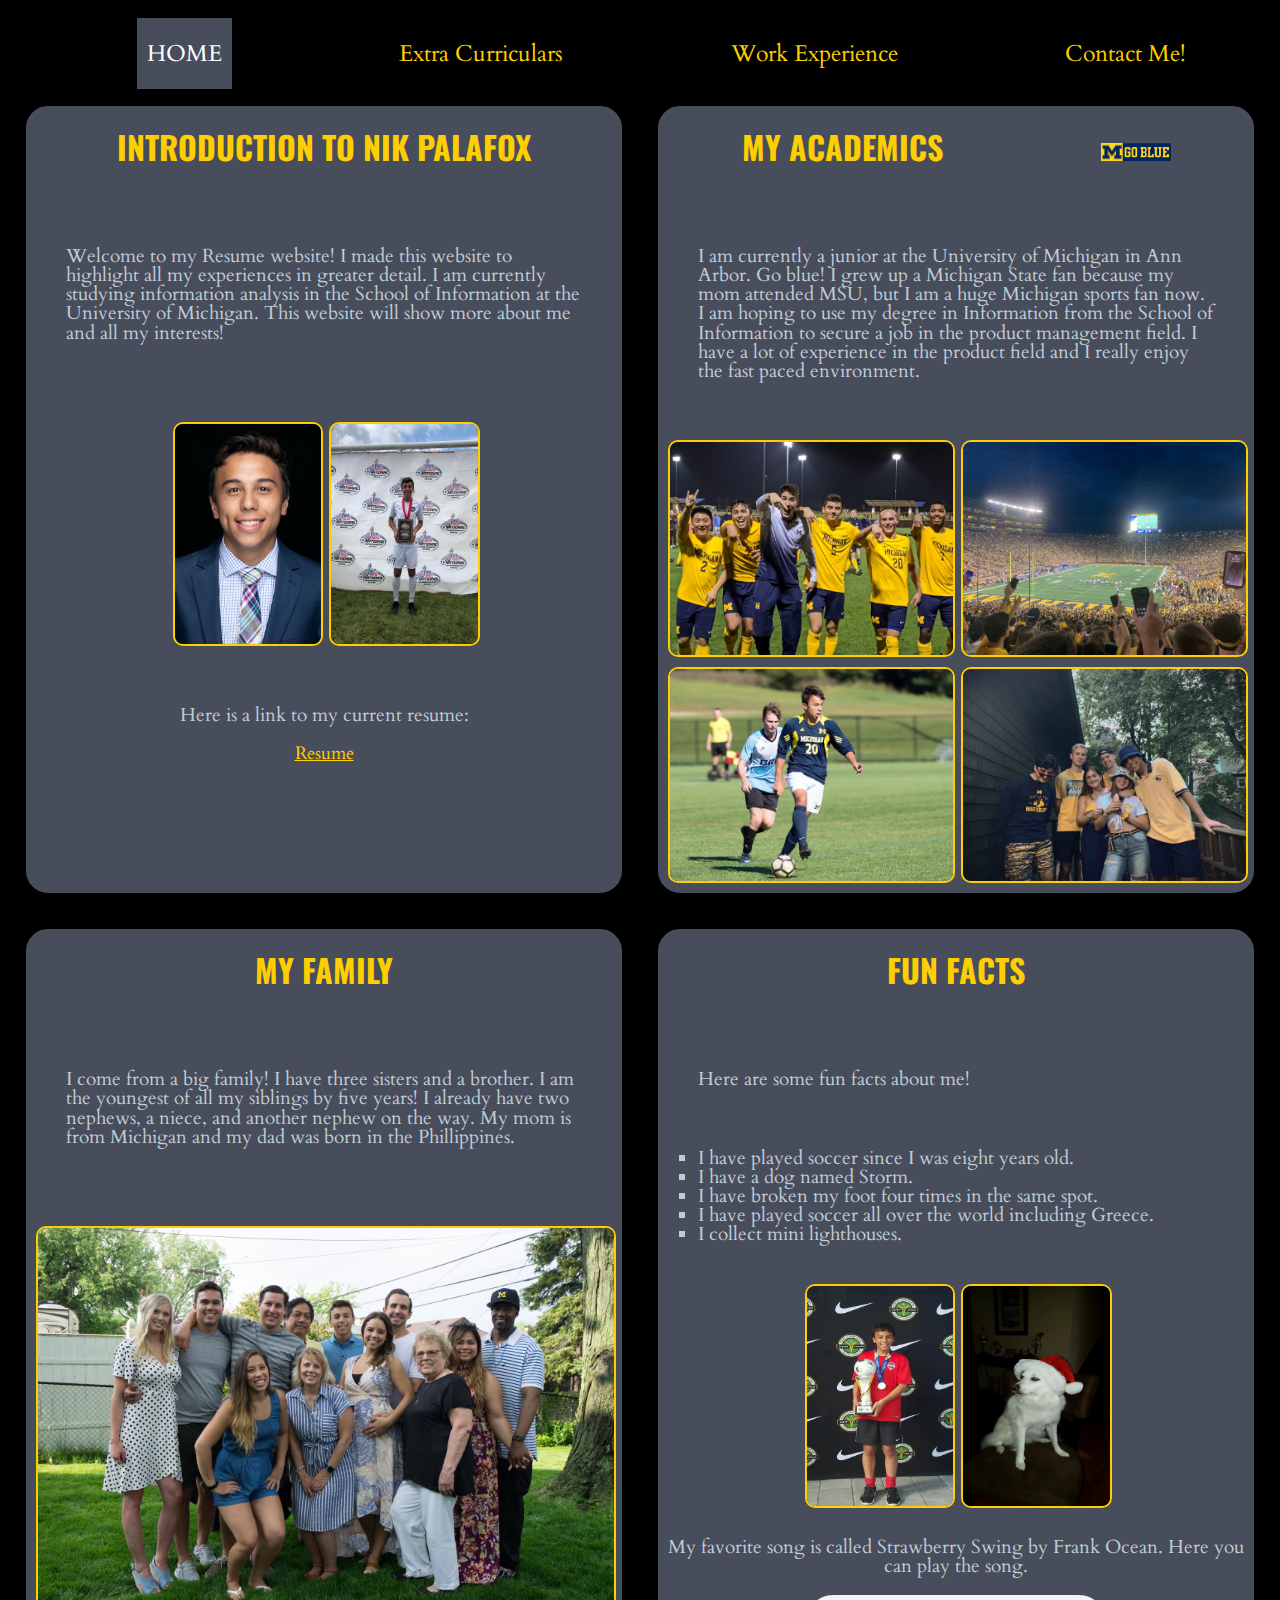
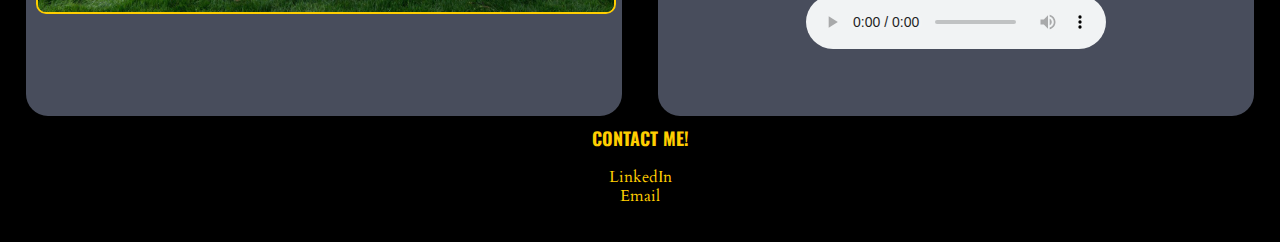
==== index.html @ f415037c "finished with the index page for now" ====
<!DOCTYPE html>
<html lang="en">
  <head>
    <meta charset="utf-8">
    <meta name="viewport" content="width=device-width, initial-scale=1.0">
    <link rel="shortcut icon" type="image/png" href="images/favicon.png"/>
    <link rel="stylesheet" type="text/css" href="css/html5reset.css">
    <link rel="stylesheet" type="text/css" href="css/index_style.css">
    <link href="https://fonts.googleapis.com/css?family=Cardo:400,700|Oswald" rel="stylesheet">
    <title>Nikolas Palafox</title>
  </head>
  <body>
    <header>
      <nav>
        <ul class="nav_links">
          <li class="nav_item active"><a href="index.html"> Home </a></li>
          <li class="nav_item"><a href="extra_curriculars.html"> Extra Curriculars </a></li>
          <li class="nav_item"><a href="experience.html"> Work Experience </a></li>
          <li class="nav_item"><a href="contact.html"> Contact Me! </a></li>
        </ul>
    </nav>
  </header>
  <main class="information">
    
    <div class=basic>
      <h1>Introduction to Nik Palafox </h1>
      <p>Welcome to my Resume website! I made this website to highlight all my experiences in greater detail. I am 
        currently studying information analysis in the School of Information at the University of Michigan. This website will show more
        about me and all my interests!
      </p>
      <div id="main-photos">
        <img src="images/Headshot.jpg" alt="This is a headshot of Nik Palafox"/>
        <img src="images/regionals.jpeg" alt="This is a picture of Nik Palafox holding a regional soccer trophy."/>
      </div>
      <p>
        Here is a link to my current resume: <br> <br> <a href="https://drive.google.com/file/d/1fEiuMR_XKlK-VDDbxYioorzys0GaDcrl/view?usp=sharing" target=_blank>Resume </a>

      </p>
    </div>

    <div class="basic university">
      <h2>My Academics <img src="images/logo.png" alt="logo" id = "logo"> </h2>
      <p> I am currently a junior at the University of Michigan in Ann Arbor. Go blue! I grew up a Michigan State fan
        because my mom attended MSU, but I am a huge Michigan sports fan now. I am hoping to use my degree in Information 
        from the School of Information to secure a job in the product management field. I have a lot of experience in the 
        product field and I really enjoy the fast paced environment. 
        </p>
      <div id=univ-photos>
        <img src="images/BigHouse.jpeg" alt="A picture of the Big House in Ann Arbor, Michigan"/>
        <img src='images/MichiganSoccer.jpeg' alt='A picture of Nik Palafox playing soccer'/>
        <img src='images/Gameday.jpeg' alt='A picture of Nik and friends in Michigan gear'/>
        <img src="images/hornsdown.jpeg" alt= "A picture of Nik and his friends after a soccer game." />
      </div>

    </div>


    <div class="basic myfamily">
      <h2> My Family</h2>
      <p>I come from a big family! I have three sisters and a brother. I am the youngest of all my siblings by five years!
           I already have two nephews, a niece, and another nephew on the way. My mom is from Michigan and my dad was born
           in the Phillippines. 
          </p>
        <div id=family-photos>
          <img src='images/family.jpeg' alt='A picture of Nik Palafox and his family'/>
        </div>
    </div>

    <div class="basic funfacts">
      <h2>Fun Facts</h2>
      <p> Here are some fun facts about me!</p>
      <ul>
        <li> I have played soccer since I was eight years old.</li>
        <li> I have a dog named Storm.</li>
        <li> I have broken my foot four times in the same spot.</li>
        <li> I have played soccer all over the world including Greece.</li>
        <li> I collect mini lighthouses. </li>
      </ul>
        
        <div id=facts-photos>
          <img src="images/soccer.jpeg" alt="Nik Palafox on the fields with his teammates."/>
          <img src="images/storm.jpeg" alt="A picture of Nik's dog Storm." />

        </div>
        <p> My favorite song is called Strawberry Swing by Frank Ocean. Here you can play the song. <br> <br>
        <audio controls>
          <source src="strawberry.mp3" type="audio/mpeg">
        </audio> 
        </p>
    </div>
  </main>


    <footer>
      <h1> Contact Me!</h1>
      <ul>
        <li> <a href="https://www.linkedin.com/in/nikolas-palafox/" target=_blank>
          LinkedIn</a>
        </li>
        <li>
          <a href="mailto:npalafox@umich.edu" target=_blank>
            Email</a>
        </li>
    </footer>
  </body>
</html>
---- css/index_style.css ----
body {
  font-family: 'Cardo', serif;
  color: #c0ccd4;
  background: black;
 }
p {
  padding: 40px;
  font-size: larger;
}

audio {
  display: block;
  margin: 0 auto;
  text-align: center;
}

.funfacts p:last-child {
  padding: 10px;
}

h1, h2, h3, h4, h5, h6 {
  font-family: 'Oswald', sans-serif;
  text-transform: uppercase;
  color: #ffce00;
  display: block;
  margin: 0 auto;
  text-align: center;
}

h1, h2{
  font-size: xx-large;
  padding: 25px;
}
@-webkit-keyframes logo_wiggle{
  0% {width:10px;}
  100% {width:70px;}

}

@keyframes logo_wiggle{
  0% {width:10px;}
  100% {width:70px;}
} 

#logo{
  animation-name:logo_wiggle;
  display: inline;
  width: 70px;
  padding-left: 150px;
  animation-duration: 5s;
  animation-iteration-count: infinite;
}
ul {
  list-style-type: square;
  font-size:larger;
}

.basic {
  background: #484d5c;
  border: 3px solid black;
  border-style: round;
}

footer{
  background-color: black;
  color: white;
  padding: 10px;
  text-align: center;
} 
footer ul {
display:flex;
justify-content: space-between;
flex-direction: column;
list-style-type: none;
padding:0px;
}

footer a{
color: #ffce00;
font-size: medium;
text-decoration: none;
}

footer a:hover, a:focus{
color: white;
}

footer h1{
padding:0px;
font-size: large;
}

header{
    background: black;
    border-bottom: 3px solid black;
    display: flex;
    flex-direction: column;
    justify-content: center;
    align-items: center;
}
  
.nav_links{
    display: flex;
    justify-content: space-between;
    flex-direction: column;
    width: 95vw;
    padding: 15px 3px;
}
.active a{
  color: white !important;
  background-color: #484d5c;
  text-transform: uppercase;

}

.nav_item a{
  color: #ffce00;
  font-size: larger;
  text-decoration: none;
}
  
.nav_item a:hover, a:focus{
    color: white;
}


.information {
  display: grid;
}

#main-photos, #family-photos, #univ-photos, #facts-photos{
  display: grid;
  grid-template-columns: 1fr;
}

img {
  width: 100%;
}

a {
  color: #ffce00;
  font-size: large;
}

.basic p:last-child {
  display: block;
  margin: 0 auto;
  text-align: center;
}




 /* NEED TO FINISH */
  @media screen and (min-width: 850px){
    header{
      flex-direction: row;
      justify-content: flex-end;
      align-items: center;
    }
    .nav_links{
      flex-direction: row;
      justify-content: space-around;
    }
    .active a{
      padding: 20px 10px;
    }
    

    .information {
      display: grid;
      grid-template-columns: 15px 1fr 30px 1fr 15px ;
      grid-template-rows: 1fr 30px 1fr;
    }

    .basic {
      border-radius: 25px;
      grid-column: 2;
      grid-row:1;
    }

    .university {
      grid-column: 4;
      grid-row:1;
    }

    .myfamily{
      grid-column: 2;
      grid-row:3;
    }

    .funfacts {
      grid-column: 4;
      grid-row: 3
    }


/*
    #main-photos, #family-photos, #univ-photos, #facts-photos{
      display: grid;
      grid-template-columns: 300px 300px;

    }
*/
    #main-photos {
      display: grid;
      grid-template-columns: 1fr 1fr 10px 1fr 1fr;
      grid-template-rows: 20px 1fr 20px;
      
    }
    #main-photos img:first-child {
      grid-column: 2;
      grid-row: 2;
      border: 2px solid #ffce00;
      border-style: round;
      border-radius:10px;

    }
    #main-photos img:last-child {
      grid-column: 4;
      grid-row:2;
      border: 2px solid #ffce00;
      border-style: round;
      border-radius:10px;
    }

    #family-photos{
      display: grid;
      grid-template-rows: 20px 1fr 20px;
      grid-template-columns: 10px 1fr 10px;
    }

    #family-photos img{
      grid-row:2;
      grid-column: 2;
      border: 2px solid #ffce00;
      border-style: round;
      border-radius:10px;
    }
    
    #univ-photos{
      display:grid;
      grid-template-columns: 10px 1fr 1fr 10px 1fr 1fr 10px;
      grid-template-rows: 1fr 10px 1fr 10px;
    }

    #univ-photos img:first-child{
      grid-column: 5 / 7;
      grid-row: 1;
      border: 2px solid #ffce00;
      border-style: round;
      border-radius:10px;
    }

    #univ-photos img:nth-child(2){
      grid-column: 2 / 4;
      grid-row: 3;
      border: 2px solid #ffce00;
      border-style: round;
      border-radius:10px;
    }

    #univ-photos img:nth-child(3){
      grid-column: 5 / 7;
      grid-row: 3;
      border: 2px solid #ffce00;
      border-style: round;
      border-radius:10px;
    }

    #univ-photos img:last-child {
      grid-column: 2 / 4;
      grid-row: 1 ;
      border: 2px solid #ffce00;
      border-style: round;
      border-radius:10px;
    }

    #facts-photos {
      display: grid;
      grid-template-columns: 1fr 1fr 10px 1fr 1fr;
      grid-template-rows: 20px 1fr 20px;
    }
    #facts-photos img:first-child {
      grid-column: 2;
      grid-row: 2;
      border: 2px solid #ffce00;
      border-style: round;
      border-radius:10px;

    }
    #facts-photos img:last-child {
      grid-column: 4;
      grid-row:2;
      border: 2px solid #ffce00;
      border-style: round;
      border-radius:10px;
    }
 
@media screen and (prefers-reduced-motion: reduce){
  #logo {
    animation: none;
  
  }
  
}
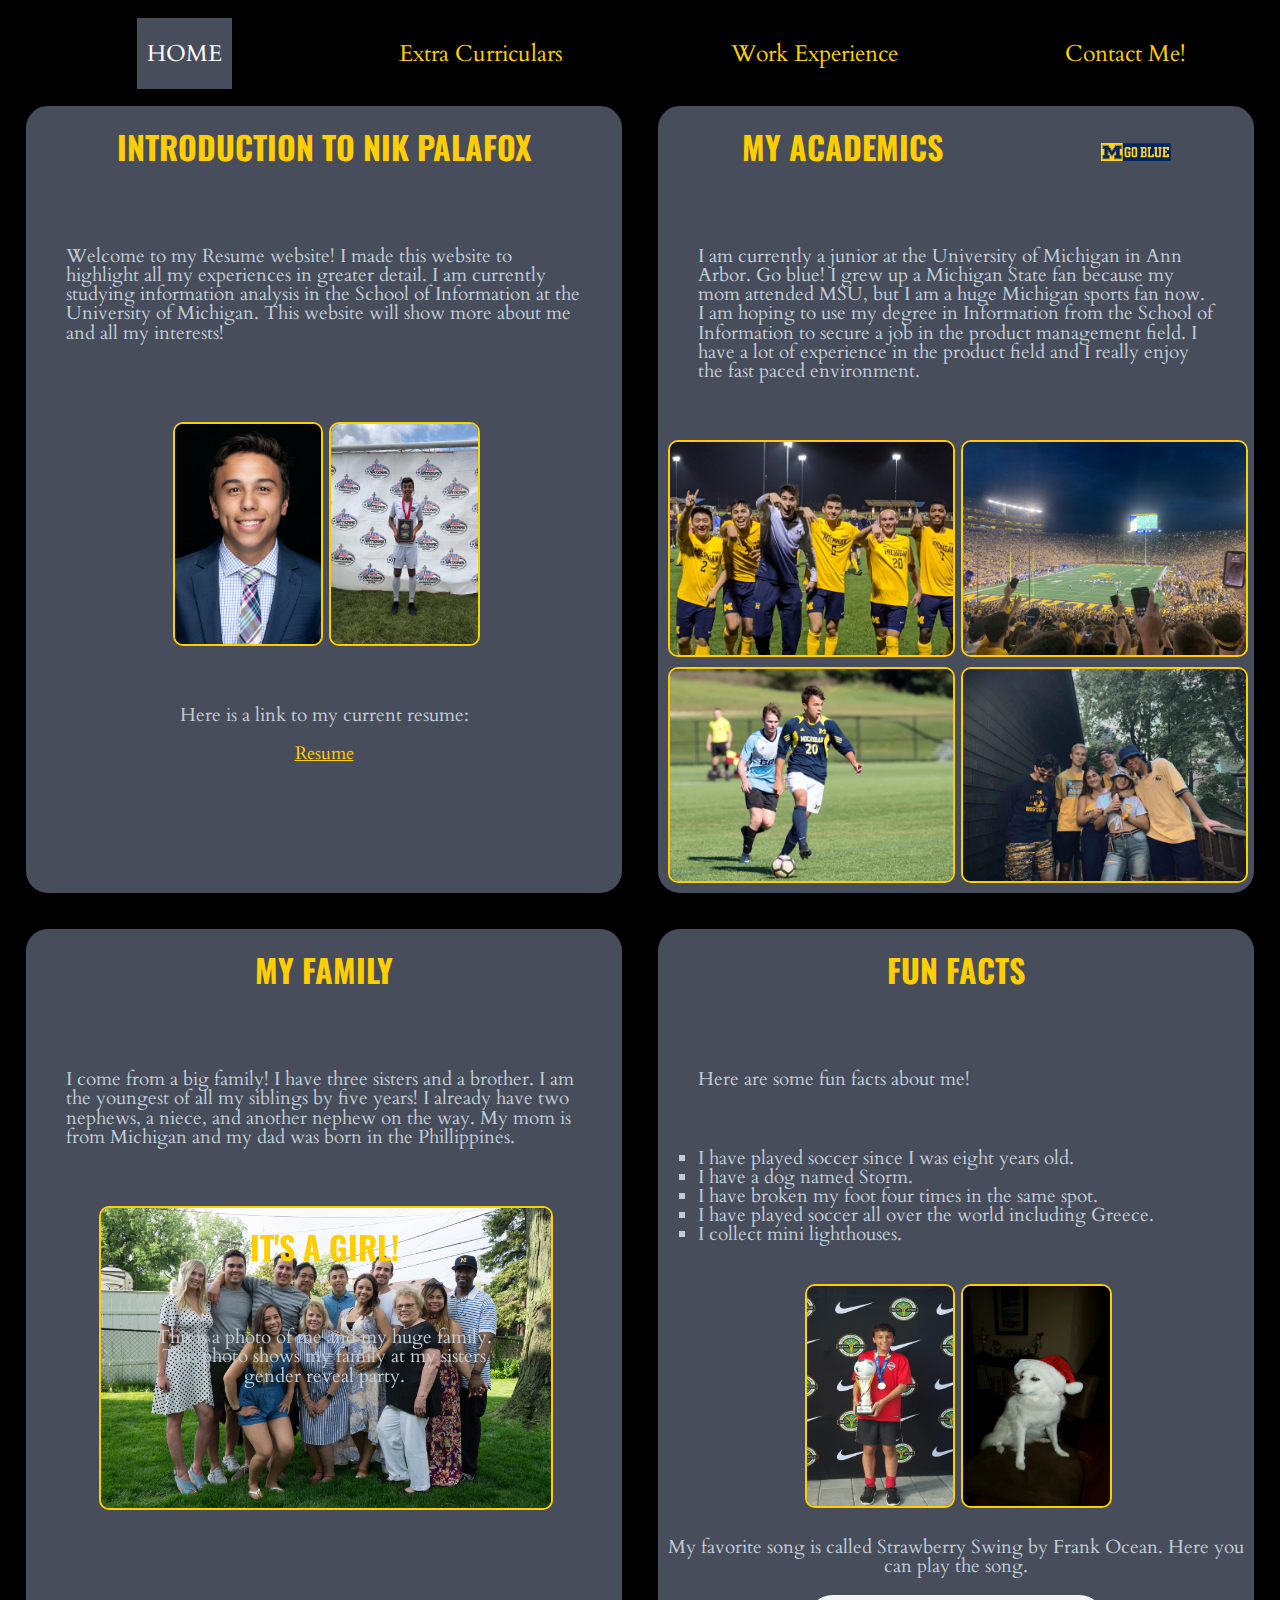
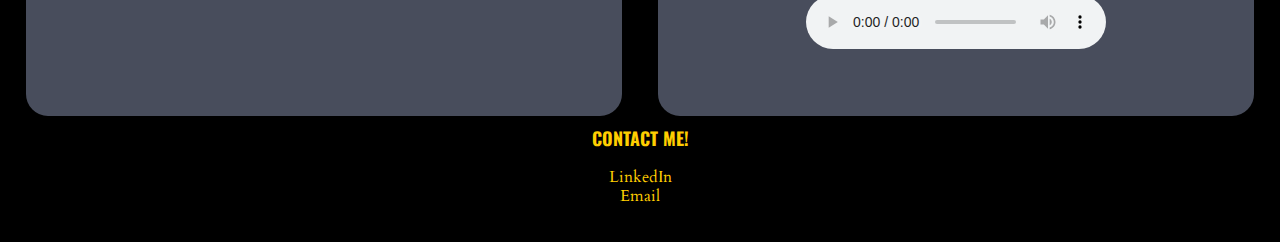
==== commit 124abe6b: "trying to fix flip card" ====
--- a/index.html
+++ b/index.html
@@ -33,7 +33,7 @@
         <img src="images/regionals.jpeg" alt="This is a picture of Nik Palafox holding a regional soccer trophy."/>
       </div>
       <p>
-        Here is a link to my current resume: <br> <br> <a href="https://drive.google.com/file/d/1fEiuMR_XKlK-VDDbxYioorzys0GaDcrl/view?usp=sharing" target=_blank>Resume </a>
+        Here is a link to my current resume: <br> <br> <a href="https://drive.google.com/file/d/1xBhXQBsDgjI79Z8BuOeoQavVAuAC7cLn/view?usp=sharing" target=_blank>Resume </a>
 
       </p>
     </div>
@@ -52,6 +52,7 @@
         <img src="images/hornsdown.jpeg" alt= "A picture of Nik and his friends after a soccer game." />
       </div>
 
+
     </div>
 
 
@@ -62,7 +63,18 @@
            in the Phillippines. 
           </p>
         <div id=family-photos>
-          <img src='images/family.jpeg' alt='A picture of Nik Palafox and his family'/>
+          <div class="flip-card">
+            <div class="flip-card-inner">
+              <div class="flip-card-front">
+                <img src='images/family.jpeg' alt='A picture of Nik Palafox and his family'/>
+              </div>
+              <div class="flip-card-back">
+                <h1>It's a girl!</h1>
+                <p>This is a photo of me and my huge family. This photo shows my family at my sisters
+                  gender reveal party. </p>
+              </div>
+            </div>
+          </div>
         </div>
     </div>
 
--- a/css/index_style.css
+++ b/css/index_style.css
@@ -148,11 +148,52 @@
   text-align: center;
 }
 
-
-
-
  /* NEED TO FINISH */
-  @media screen and (min-width: 850px){
+@media screen and (min-width:700) {
+
+}
+
+
+@media screen and (min-width: 1000px){
+
+  .flip-card {
+    background-color: transparent;
+    width: 450px;
+    height: 500px;
+    perspective: 1000px;
+    margin-left: auto;
+    margin-right: auto;
+    
+  }
+  
+  .flip-card-inner {
+    position: relative;
+    width: 100%;
+    height: 100%;
+    text-align: center;
+    transition: transform 1s;
+    transform-style: preserve-3d;
+  }
+
+  .flip-card:hover .flip-card-inner {
+    transform: rotateY(180deg);
+  }
+
+  .flip-card-front img {
+    display: block;
+    margin-left: auto;
+    margin-right: auto;
+  }
+
+  .flip-card-front, .flip-card-back {
+    position: absolute;
+    width: 100%;
+    height: 100%;
+    -webkit-backface-visibility: hidden;
+    backface-visibility: hidden;
+  }
+
+  
     header{
       flex-direction: row;
       justify-content: flex-end;
@@ -194,14 +235,6 @@
       grid-row: 3
     }
 
-
-/*
-    #main-photos, #family-photos, #univ-photos, #facts-photos{
-      display: grid;
-      grid-template-columns: 300px 300px;
-
-    }
-*/
     #main-photos {
       display: grid;
       grid-template-columns: 1fr 1fr 10px 1fr 1fr;
@@ -223,13 +256,13 @@
       border-style: round;
       border-radius:10px;
     }
-
+/*
     #family-photos{
       display: grid;
       grid-template-rows: 20px 1fr 20px;
       grid-template-columns: 10px 1fr 10px;
     }
-
+*/
     #family-photos img{
       grid-row:2;
       grid-column: 2;
@@ -237,7 +270,7 @@
       border-style: round;
       border-radius:10px;
     }
-    
+
     #univ-photos{
       display:grid;
       grid-template-columns: 10px 1fr 1fr 10px 1fr 1fr 10px;
@@ -296,6 +329,8 @@
       border-style: round;
       border-radius:10px;
     }
+
+  }
  
 @media screen and (prefers-reduced-motion: reduce){
   #logo {
@@ -303,5 +338,4 @@
   
   }
   
-}
-
+}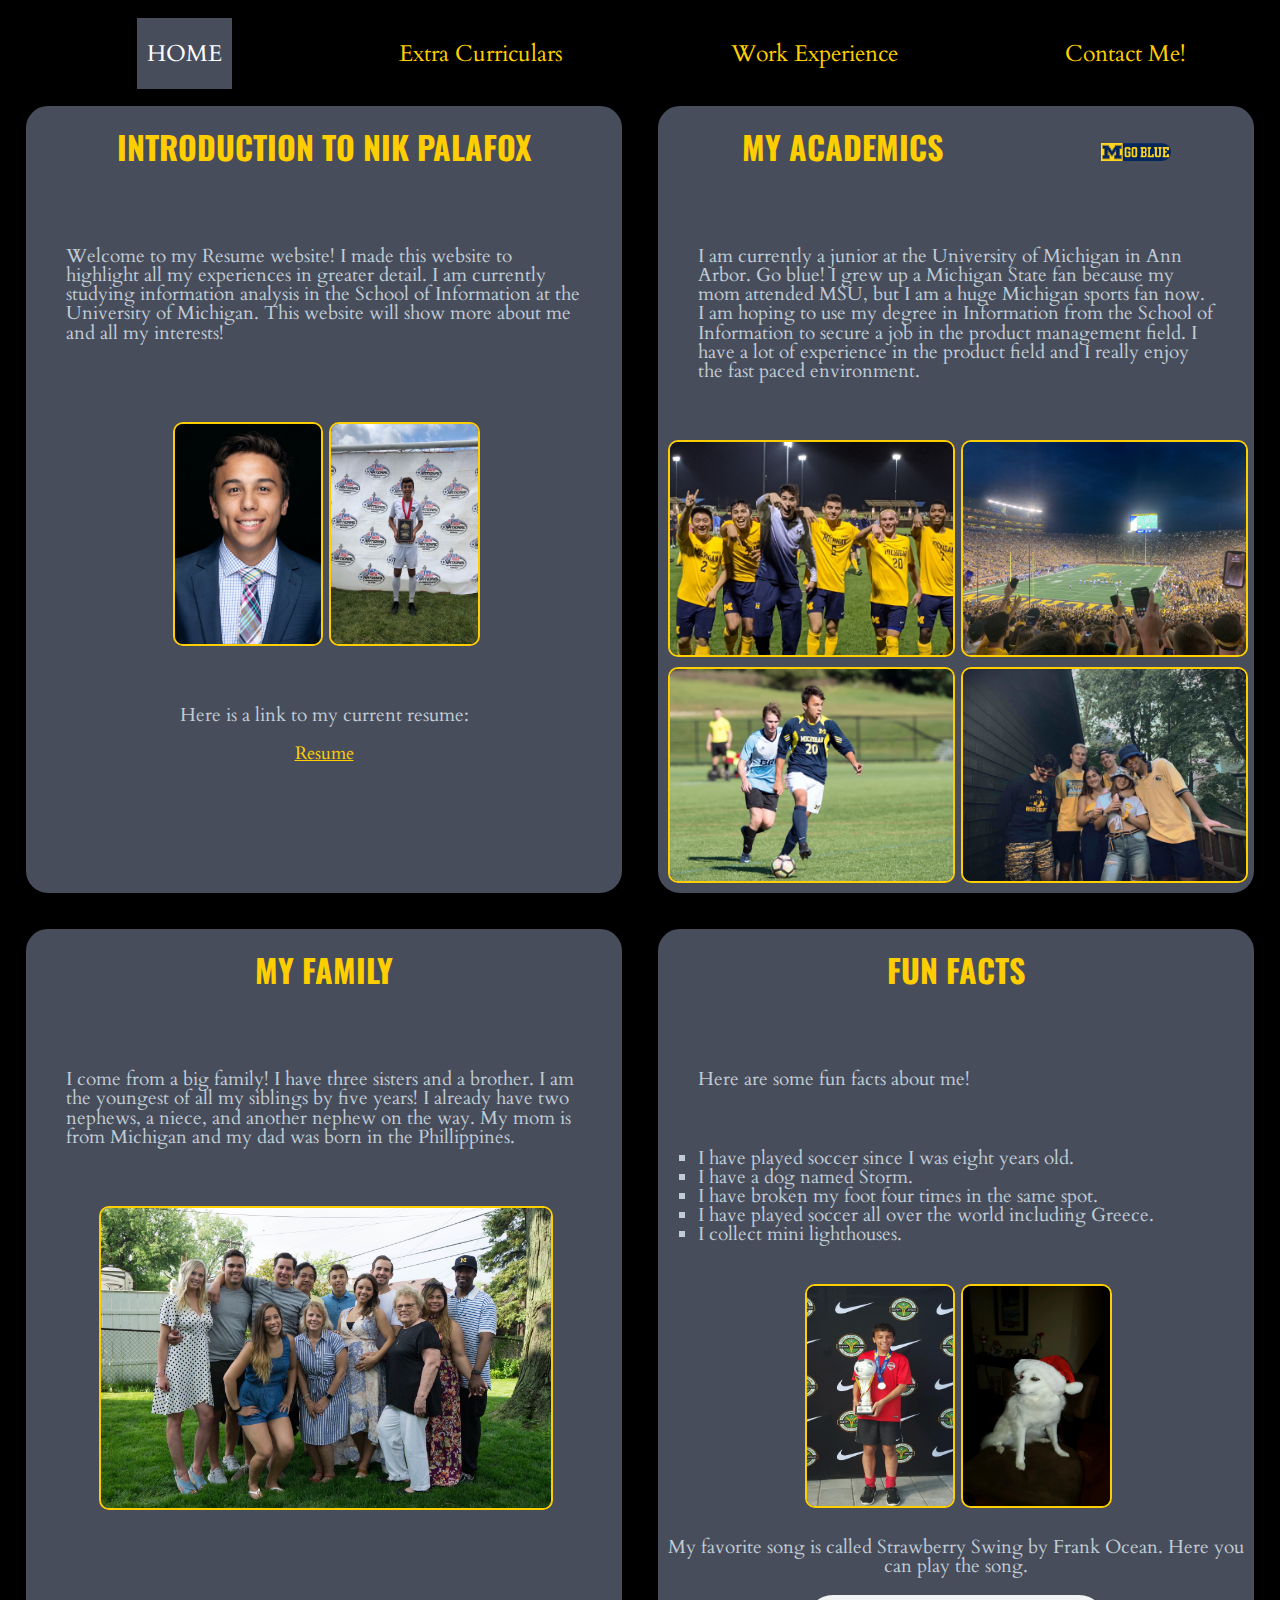
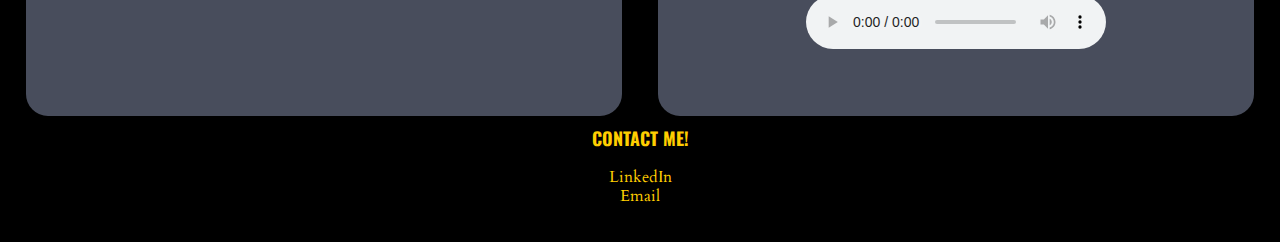
==== commit c0529d8e: "fixed the tap" ====
--- a/index.html
+++ b/index.html
@@ -63,7 +63,7 @@
            in the Phillippines. 
           </p>
         <div id=family-photos>
-          <div class="flip-card">
+          <div class="flip-card" tabindex="0">
             <div class="flip-card-inner">
               <div class="flip-card-front">
                 <img src='images/family.jpeg' alt='A picture of Nik Palafox and his family'/>
--- a/css/index_style.css
+++ b/css/index_style.css
@@ -18,6 +18,60 @@
   padding: 10px;
 }
 
+.flip-card {
+    
+  width: 450px;
+  height: 500px;
+  perspective: 1000px;
+  margin-left: auto;
+  margin-right: auto;
+  
+}
+
+.flip-card-inner {
+  position: relative;
+  width: 100%;
+  height: 100%;
+  text-align: center;
+  transition: transform 1s;
+  transform-style: preserve-3d;
+}
+
+.flip-card:hover .flip-card-inner,
+.flip-card:focus-within .flip-card-inner,
+.flip-card:active .flip-card-inner,
+.flip-card:focus .flip-card-inner {
+  transform: rotateY(180deg);
+}
+
+.flip-card-front img {
+  display: block;
+  margin-left: auto;
+  margin-right: auto;
+}
+
+.flip-card-front, .flip-card-back {
+  position: absolute;
+  -webkit-backface-visibility: hidden;
+  backface-visibility: hidden;
+  width: 100%;
+  height: 100%;
+}
+
+.flip-card-front {
+  color: black;
+}
+
+.flip-card-back {
+  background-color: black;
+  border: 2px solid #ffce00;
+  border-style: round;
+  border-radius:10px;
+  
+  height: 60%;
+  transform: rotateY(180deg);
+}
+
 h1, h2, h3, h4, h5, h6 {
   font-family: 'Oswald', sans-serif;
   text-transform: uppercase;
@@ -135,6 +189,8 @@
 
 img {
   width: 100%;
+  border-style: round;
+  border-radius:10px;
 }
 
 a {
@@ -155,45 +211,6 @@
 
 
 @media screen and (min-width: 1000px){
-
-  .flip-card {
-    background-color: transparent;
-    width: 450px;
-    height: 500px;
-    perspective: 1000px;
-    margin-left: auto;
-    margin-right: auto;
-    
-  }
-  
-  .flip-card-inner {
-    position: relative;
-    width: 100%;
-    height: 100%;
-    text-align: center;
-    transition: transform 1s;
-    transform-style: preserve-3d;
-  }
-
-  .flip-card:hover .flip-card-inner {
-    transform: rotateY(180deg);
-  }
-
-  .flip-card-front img {
-    display: block;
-    margin-left: auto;
-    margin-right: auto;
-  }
-
-  .flip-card-front, .flip-card-back {
-    position: absolute;
-    width: 100%;
-    height: 100%;
-    -webkit-backface-visibility: hidden;
-    backface-visibility: hidden;
-  }
-
-  
     header{
       flex-direction: row;
       justify-content: flex-end;
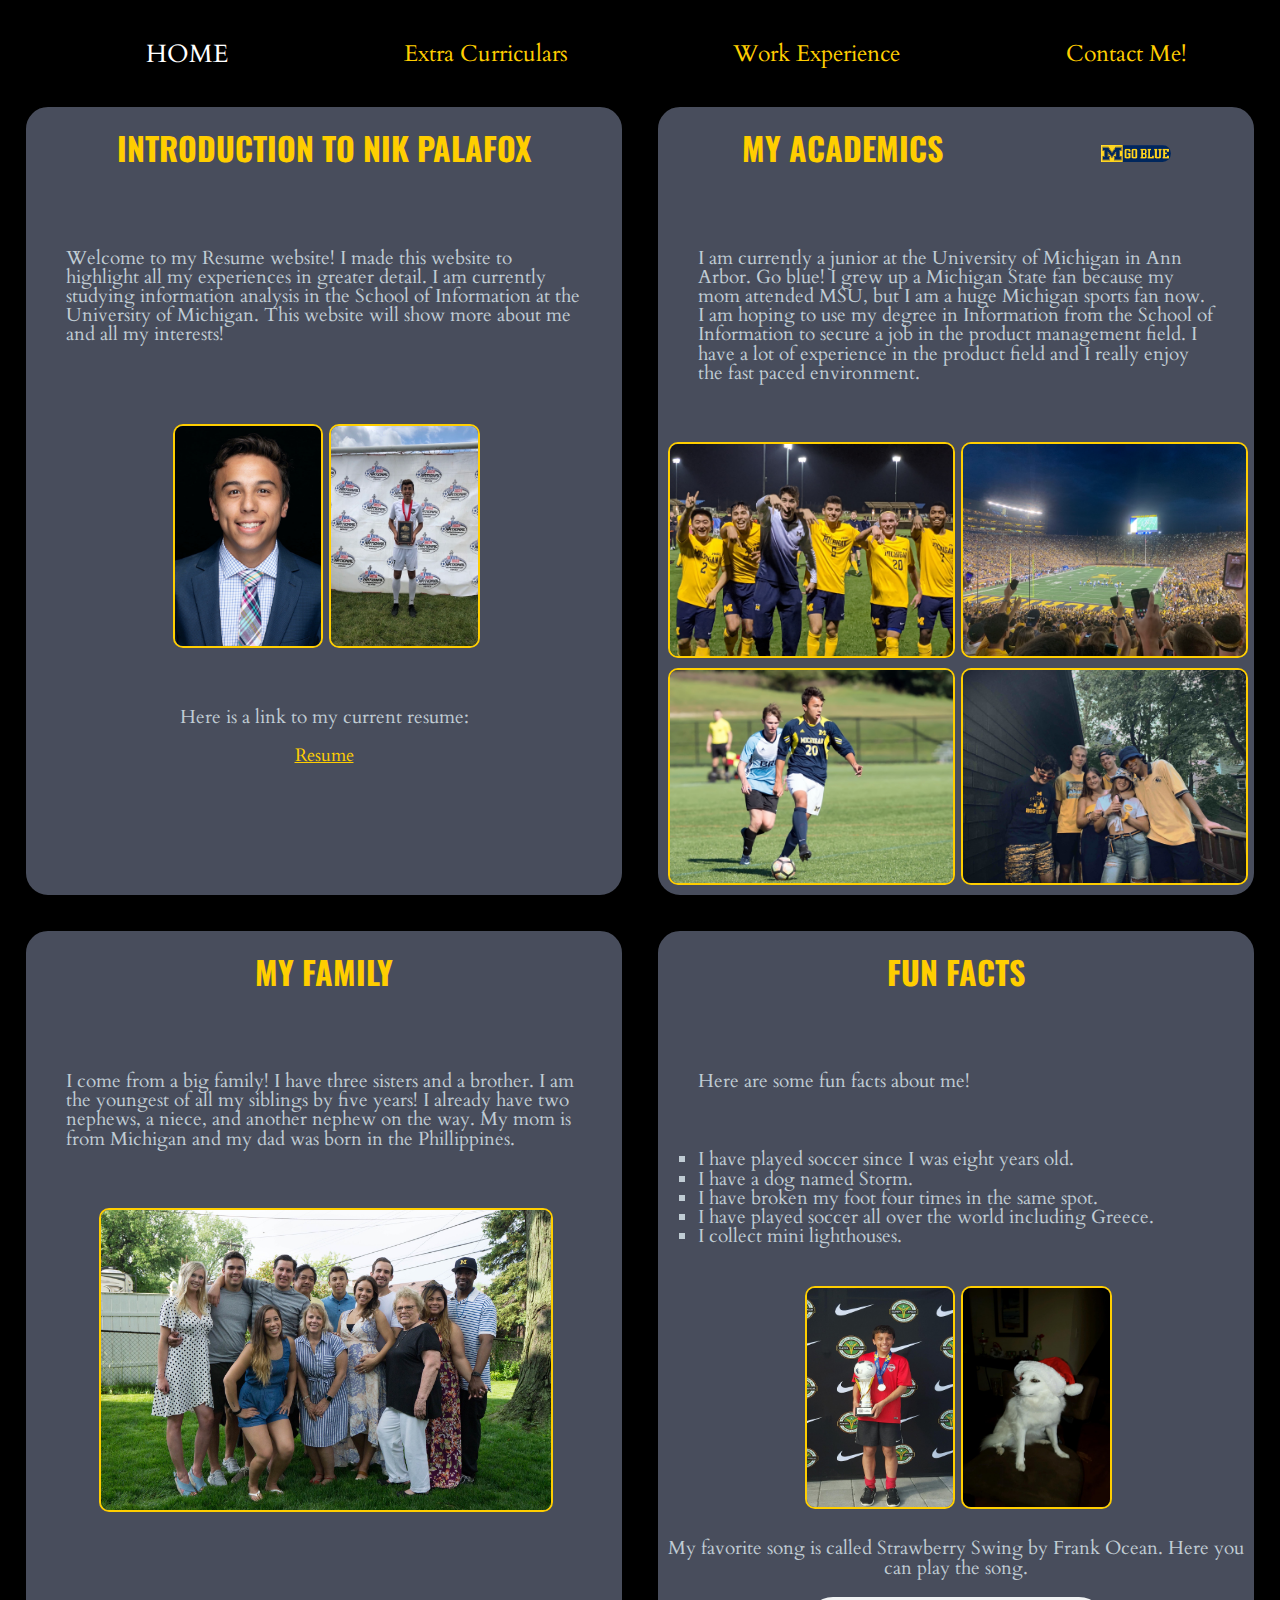
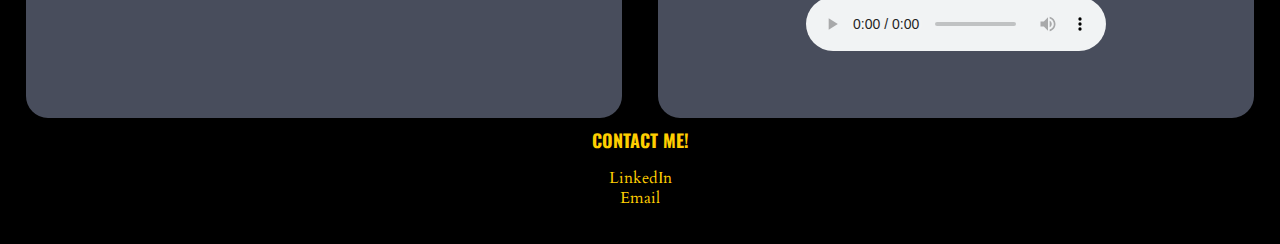
==== commit ed83051d: "added index skip to content" ====
--- a/index.html
+++ b/index.html
@@ -10,7 +10,9 @@
     <title>Nikolas Palafox</title>
   </head>
   <body>
+    <div class="skip"><a href="#main">Skip to Main Content</a></div>
     <header>
+      </a>
       <nav>
         <ul class="nav_links">
           <li class="nav_item active"><a href="index.html"> Home </a></li>
--- a/css/index_style.css
+++ b/css/index_style.css
@@ -8,6 +8,24 @@
   font-size: larger;
 }
 
+.skip a:focus {
+  position: absolute;
+  top: 0px;
+  margin: auto;
+  }
+
+
+.skip a{
+  left: 0;
+  padding: 6px;
+  -webkit-transition: top 1s ease-out;
+  transition: top 1s ease-out;
+  z-index: 1;
+  position: absolute;
+  top:-40px;
+  color: #ffce00;
+}
+
 audio {
   display: block;
   margin: 0 auto;
@@ -162,10 +180,10 @@
 }
 .active a{
   color: white !important;
-  background-color: #484d5c;
   text-transform: uppercase;
-
-}
+  font-size: 25px !important;
+}
+
 
 .nav_item a{
   color: #ffce00;
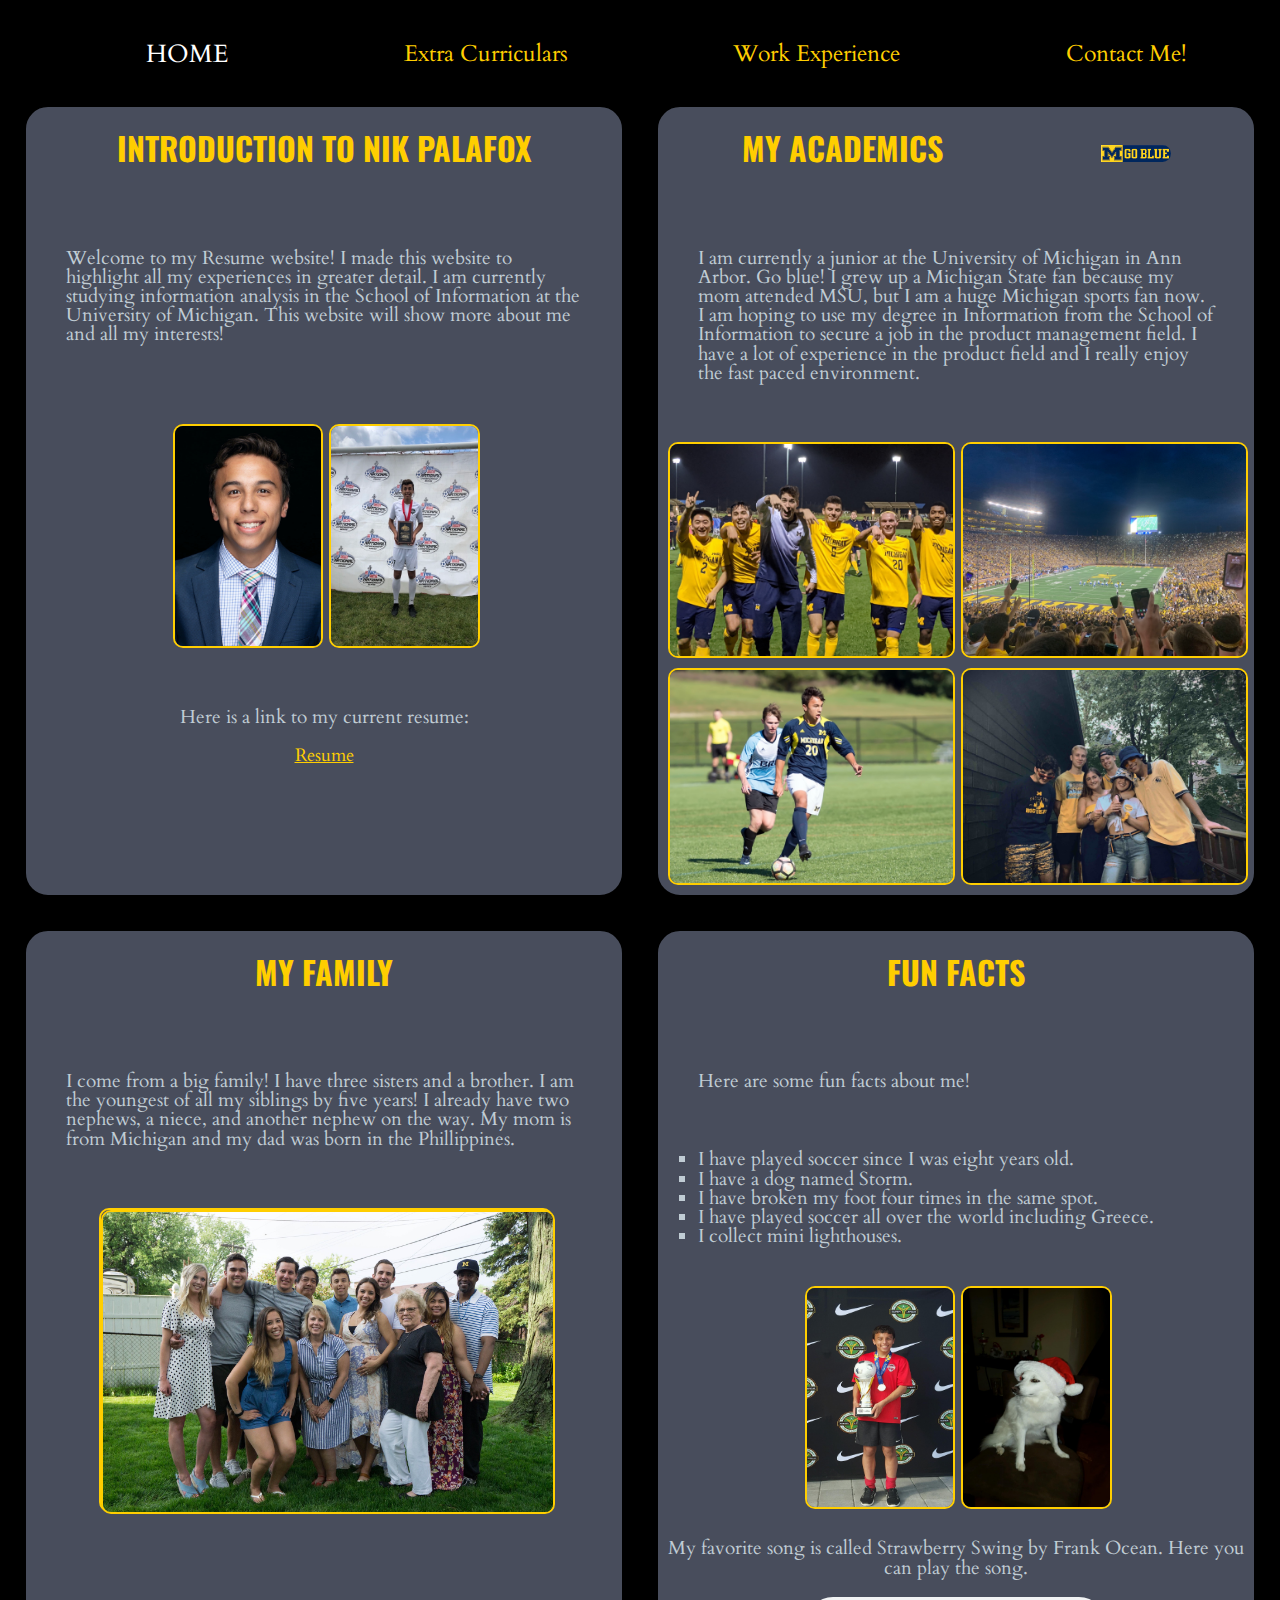
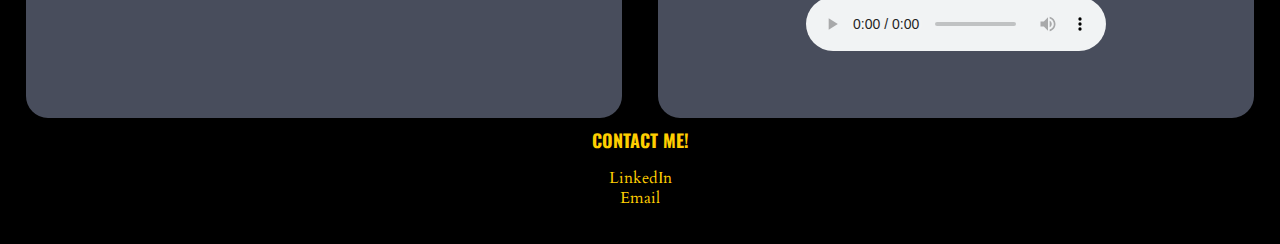
==== commit 78f1bd62: "fixed jump to content" ====
--- a/index.html
+++ b/index.html
@@ -1,6 +1,15 @@
 <!DOCTYPE html>
 <html lang="en">
   <head>
+    <!-- Global site tag (gtag.js) - Google Analytics -->
+  <script async src="https://www.googletagmanager.com/gtag/js?id=G-NM66NDHN1K"></script>
+  <script>
+    window.dataLayer = window.dataLayer || [];
+    function gtag(){dataLayer.push(arguments);}
+    gtag('js', new Date());
+
+    gtag('config', 'G-NM66NDHN1K');
+  </script>
     <meta charset="utf-8">
     <meta name="viewport" content="width=device-width, initial-scale=1.0">
     <link rel="shortcut icon" type="image/png" href="images/favicon.png"/>
@@ -10,7 +19,7 @@
     <title>Nikolas Palafox</title>
   </head>
   <body>
-    <div class="skip"><a href="#main">Skip to Main Content</a></div>
+    <div class="skip"><a href="#main-photos">Skip to Main Content</a></div>
     <header>
       </a>
       <nav>
--- a/css/index_style.css
+++ b/css/index_style.css
@@ -78,6 +78,9 @@
 
 .flip-card-front {
   color: black;
+  border: 2px solid #ffce00;
+  border-radius:10px;
+  height: 60%;
 }
 
 .flip-card-back {
@@ -223,7 +226,137 @@
 }
 
  /* NEED TO FINISH */
-@media screen and (min-width:700) {
+@media screen and (min-width:700px) {
+
+
+  header{
+    flex-direction: row;
+    justify-content: flex-end;
+    align-items: center;
+  }
+  .nav_links{
+    flex-direction: row;
+    justify-content: space-around;
+  }
+  .active a{
+    padding: 20px 10px;
+  }
+  
+  .information {
+    display: grid;
+    grid-template-columns: 15px 1fr 30px 1fr 15px ;
+    grid-template-rows: 1fr 30px 1fr 30px 1fr;
+  }
+
+  .basic {
+    border-radius: 25px;
+    grid-column: 2;
+    grid-row:1;
+  }
+
+  .university {
+    grid-column: 2 / 5;
+    grid-row:3;
+  }
+
+  .myfamily{
+    grid-column: 2 / 5;
+    grid-row:5;
+  }
+
+  .funfacts {
+    grid-column: 4;
+    grid-row: 1
+  }
+
+  #main-photos {
+    display: grid;
+    grid-template-columns: 1fr 1fr 10px 1fr 1fr;
+    grid-template-rows: 20px 1fr 20px 1fr;
+    
+  }
+  #main-photos img:first-child {
+    grid-column: 2 / 5;
+    grid-row: 2;
+    border: 2px solid #ffce00;
+    border-style: round;
+    border-radius:10px;
+
+  }
+  #main-photos img:last-child {
+    grid-column: 2 / 5;
+    grid-row:4;
+    border: 2px solid #ffce00;
+    border-style: round;
+    border-radius:10px;
+  }
+
+  #family-photos img{
+    grid-row:2;
+    grid-column: 2;
+    border: 2px solid #ffce00;
+    border-style: round;
+    border-radius:10px;
+  }
+
+  #univ-photos{
+    display:grid;
+    grid-template-columns: 10px 1fr 1fr 10px 1fr 1fr 10px;
+    grid-template-rows: 1fr 10px 1fr 10px;
+  }
+
+  #univ-photos img:first-child{
+    grid-column: 5 / 7;
+    grid-row: 1;
+    border: 2px solid #ffce00;
+    border-style: round;
+    border-radius:10px;
+  }
+
+  #univ-photos img:nth-child(2){
+    grid-column: 2 / 4;
+    grid-row: 3;
+    border: 2px solid #ffce00;
+    border-style: round;
+    border-radius:10px;
+  }
+
+  #univ-photos img:nth-child(3){
+    grid-column: 5 / 7;
+    grid-row: 3;
+    border: 2px solid #ffce00;
+    border-style: round;
+    border-radius:10px;
+  }
+
+  #univ-photos img:last-child {
+    grid-column: 2 / 4;
+    grid-row: 1 ;
+    border: 2px solid #ffce00;
+    border-style: round;
+    border-radius:10px;
+  }
+
+  #facts-photos {
+    display: grid;
+    grid-template-columns: 1fr 1fr 10px 1fr 1fr;
+    grid-template-rows: 20px 1fr 20px 1fr;
+  }
+  #facts-photos img:first-child {
+    grid-column: 2 / 5;
+    grid-row: 2;
+    border: 2px solid #ffce00;
+    border-style: round;
+    border-radius:10px;
+
+  }
+  #facts-photos img:last-child {
+    grid-column: 2 / 5;
+    grid-row:4;
+    border: 2px solid #ffce00;
+    border-style: round;
+    border-radius:10px;
+  }
 
 }
 
@@ -291,13 +424,7 @@
       border-style: round;
       border-radius:10px;
     }
-/*
-    #family-photos{
-      display: grid;
-      grid-template-rows: 20px 1fr 20px;
-      grid-template-columns: 10px 1fr 10px;
-    }
-*/
+
     #family-photos img{
       grid-row:2;
       grid-column: 2;
@@ -365,12 +492,20 @@
       border-radius:10px;
     }
 
-  }
+}
  
 @media screen and (prefers-reduced-motion: reduce){
   #logo {
     animation: none;
+  }
+
+  html{
+    scroll-behavior: auto; /* Removes scroll animation */
+  }
+    
+  .skip a{
+    -webkit-transition: none; /* sets to default setting */
+    transition: none;        /* sets to default setting */
+    }
   
-  }
-  
-}+}
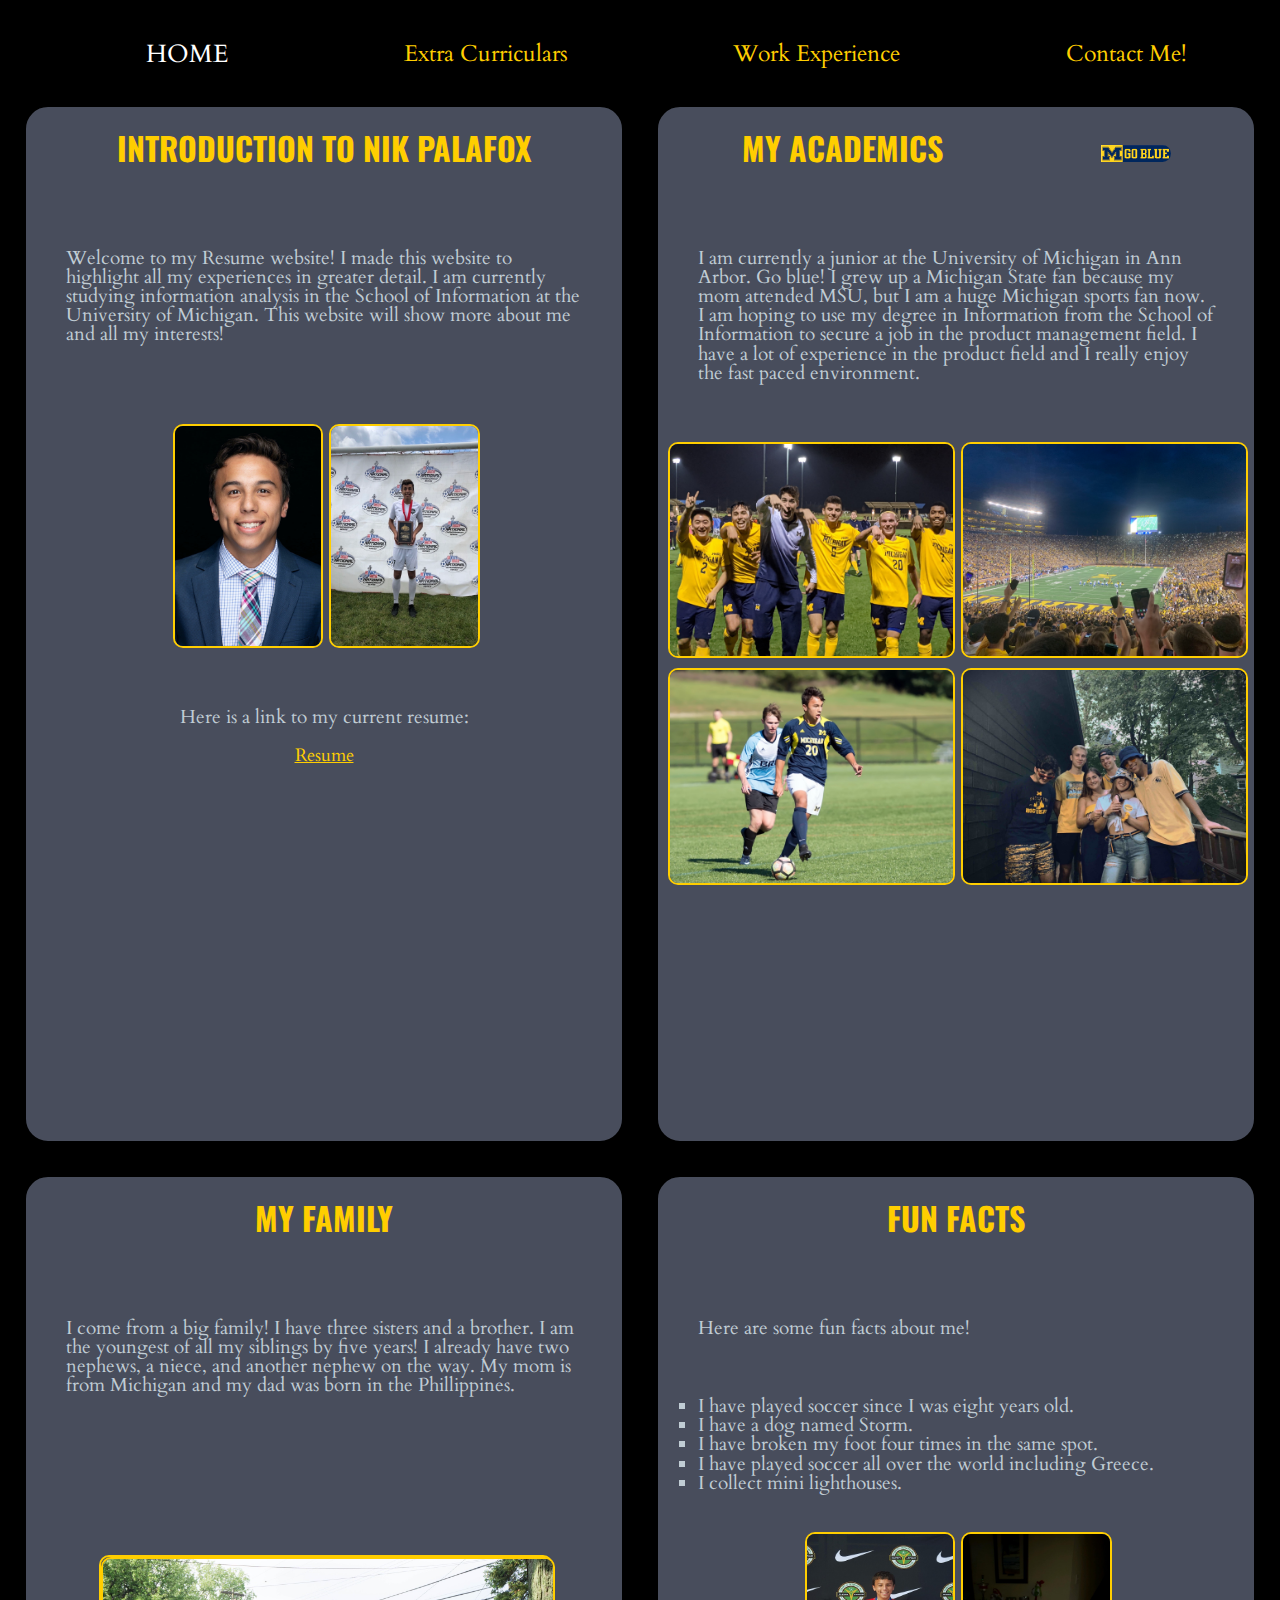
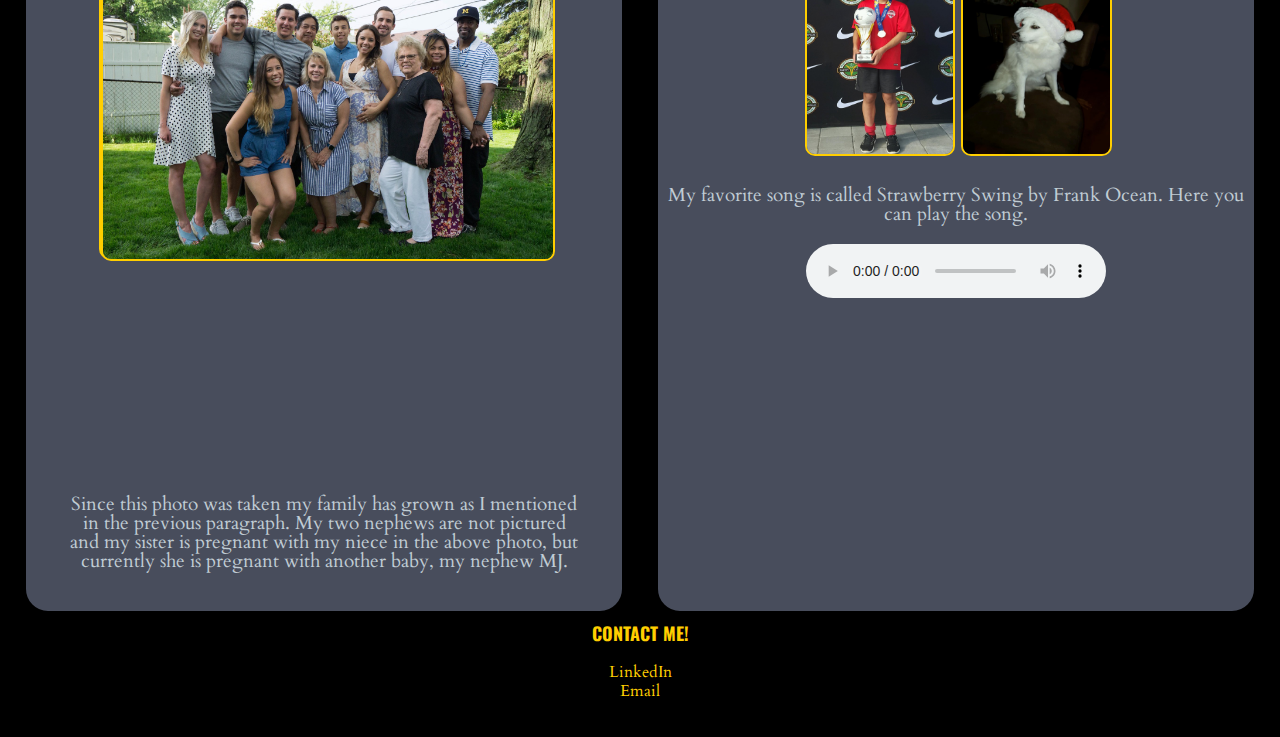
==== commit 72af54c4: "added some formatting changes" ====
--- a/index.html
+++ b/index.html
@@ -72,7 +72,7 @@
       <p>I come from a big family! I have three sisters and a brother. I am the youngest of all my siblings by five years!
            I already have two nephews, a niece, and another nephew on the way. My mom is from Michigan and my dad was born
            in the Phillippines. 
-          </p>
+      </p>
         <div id=family-photos>
           <div class="flip-card" tabindex="0">
             <div class="flip-card-inner">
@@ -87,6 +87,10 @@
             </div>
           </div>
         </div>
+      <p> Since this photo was taken my family has grown as I mentioned in the previous paragraph. 
+        My two nephews are not pictured and my sister is pregnant with my niece in the above photo,
+         but currently she is pregnant with another baby, my nephew MJ.
+      </p>
     </div>
 
     <div class="basic funfacts">
--- a/css/index_style.css
+++ b/css/index_style.css
@@ -228,6 +228,10 @@
  /* NEED TO FINISH */
 @media screen and (min-width:700px) {
 
+  #family-photos {
+    padding-top: 100px;
+  }
+
 
   header{
     flex-direction: row;
@@ -361,7 +365,7 @@
 }
 
 
-@media screen and (min-width: 1000px){
+@media screen and (min-width: 1100px){
     header{
       flex-direction: row;
       justify-content: flex-end;
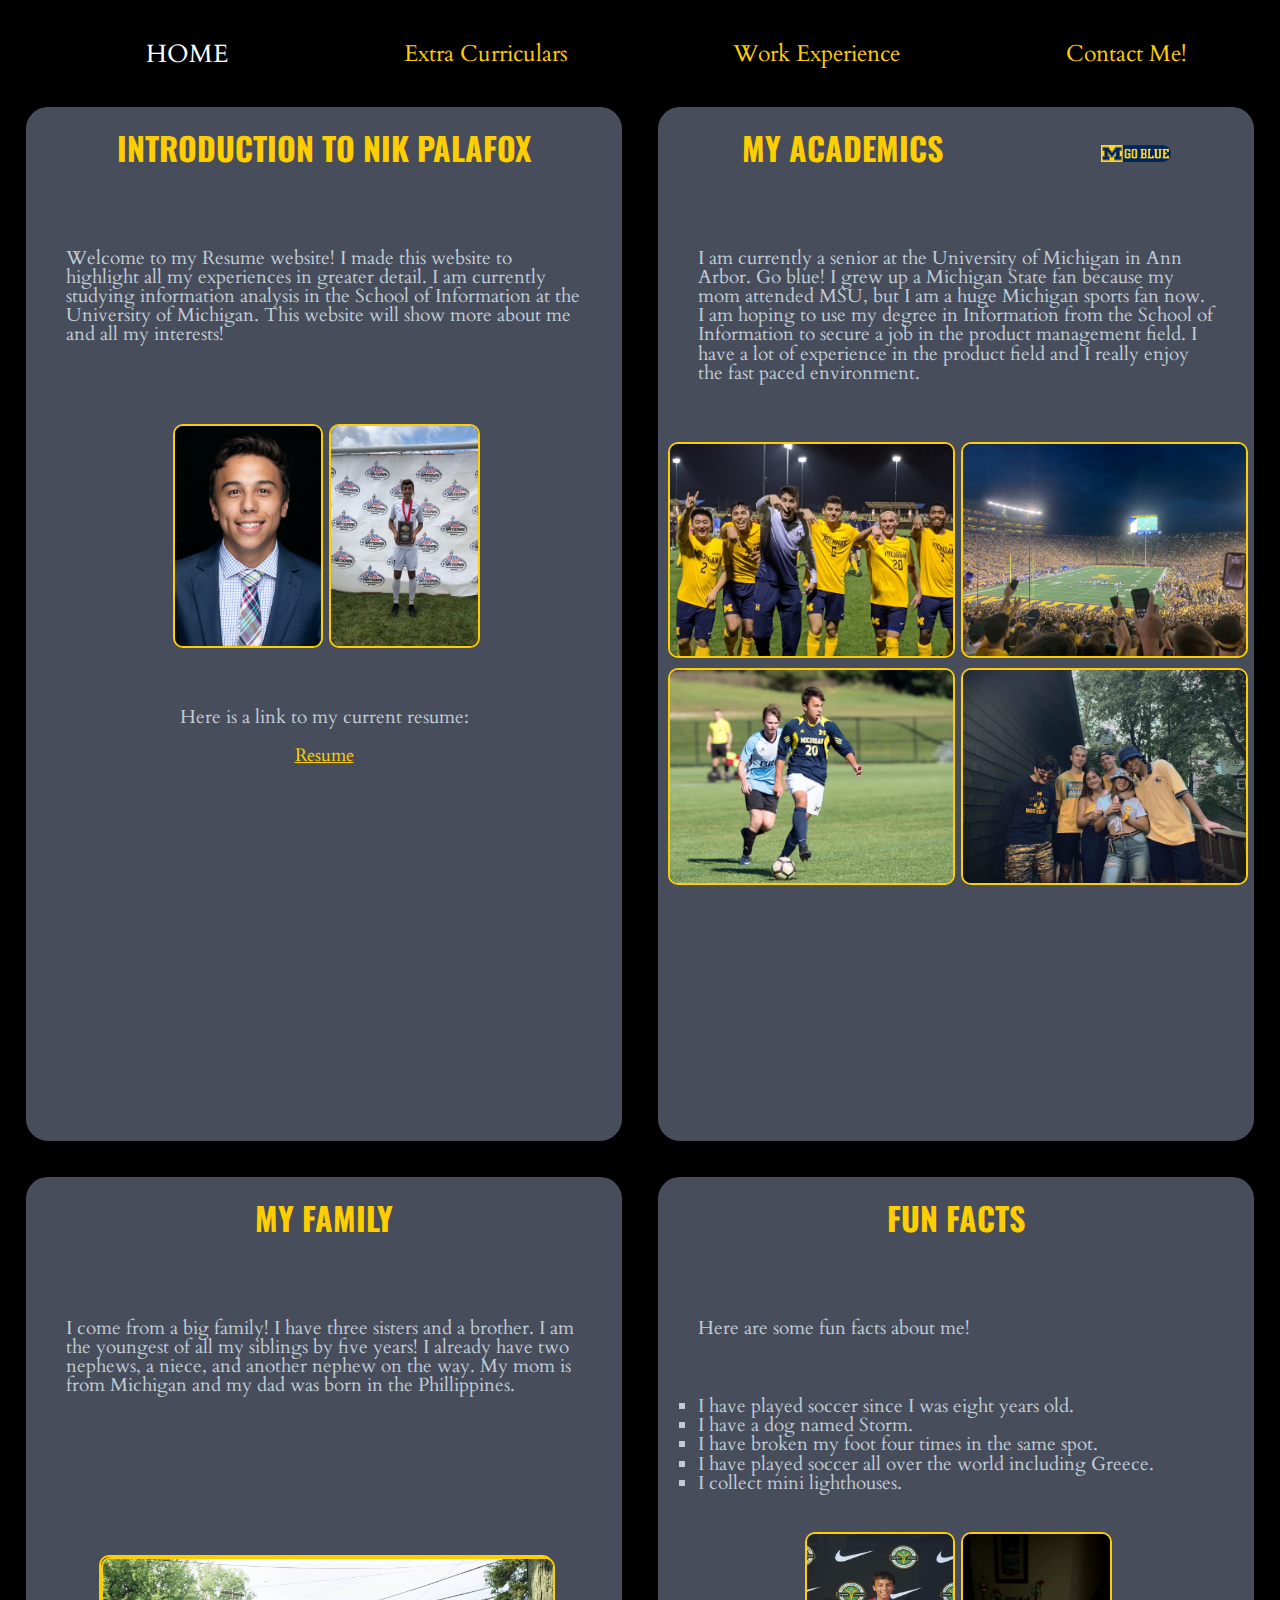
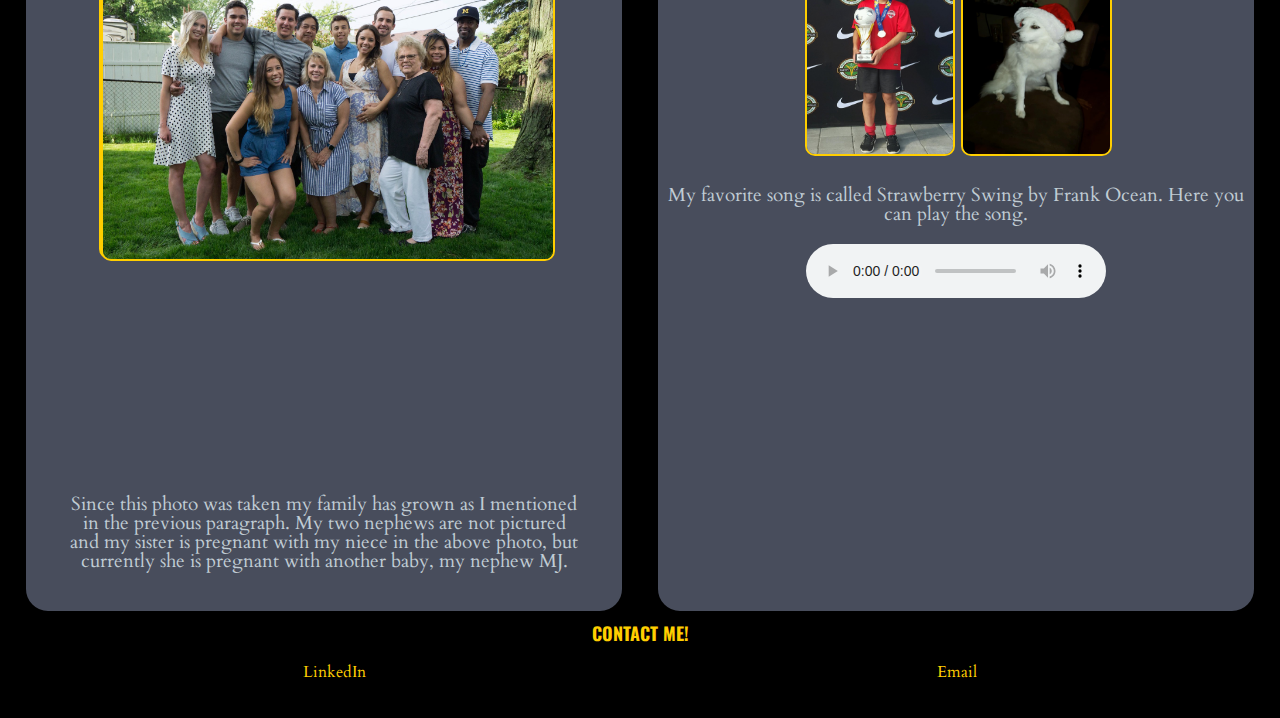
==== commit 317a3e86: "added new resume" ====
--- a/index.html
+++ b/index.html
@@ -44,14 +44,14 @@
         <img src="images/regionals.jpeg" alt="This is a picture of Nik Palafox holding a regional soccer trophy."/>
       </div>
       <p>
-        Here is a link to my current resume: <br> <br> <a href="https://drive.google.com/file/d/1xBhXQBsDgjI79Z8BuOeoQavVAuAC7cLn/view?usp=sharing" target=_blank>Resume </a>
+        Here is a link to my current resume: <br> <br> <a href="https://drive.google.com/file/d/1jsm1H2EZmp3dh0SDdOp0Nw231jOTOYLi/view?usp=sharing" target=_blank>Resume </a>
 
       </p>
     </div>
 
     <div class="basic university">
       <h2>My Academics <img src="images/logo.png" alt="logo" id = "logo"> </h2>
-      <p> I am currently a junior at the University of Michigan in Ann Arbor. Go blue! I grew up a Michigan State fan
+      <p> I am currently a senior at the University of Michigan in Ann Arbor. Go blue! I grew up a Michigan State fan
         because my mom attended MSU, but I am a huge Michigan sports fan now. I am hoping to use my degree in Information 
         from the School of Information to secure a job in the product management field. I have a lot of experience in the 
         product field and I really enjoy the fast paced environment. 
--- a/css/index_style.css
+++ b/css/index_style.css
@@ -225,13 +225,12 @@
   text-align: center;
 }
 
- /* NEED TO FINISH */
+ 
 @media screen and (min-width:700px) {
 
   #family-photos {
     padding-top: 100px;
   }
-
 
   header{
     flex-direction: row;
@@ -496,6 +495,12 @@
       border-radius:10px;
     }
 
+
+    footer ul{
+      flex-direction: row;
+      justify-content: space-around;
+    }
+
 }
  
 @media screen and (prefers-reduced-motion: reduce){
